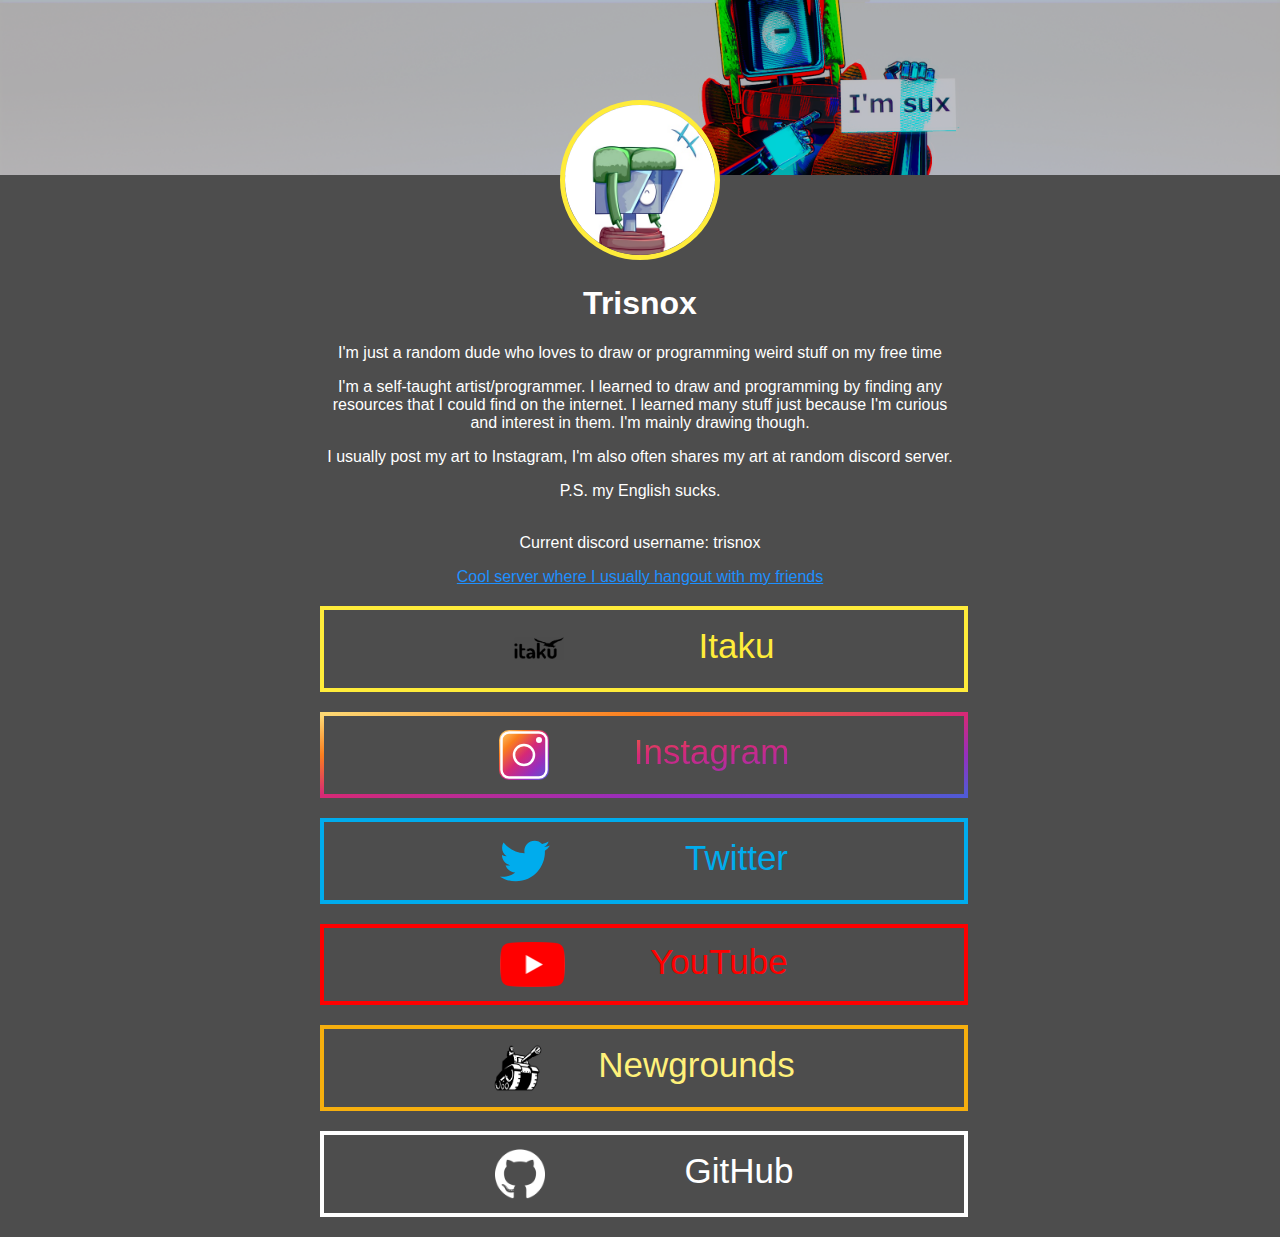
==== index.html @ 05cc0e8b "fix" ====
<!doctype html>
<html lang="en">
  	<head>
    	<title>Trisnox</title>
    	<link rel="stylesheet" href="static/style.css" type="text/css" />
		<link rel="icon" href="static/src/sire icon.png">
  	</head>

  	<body>
		<form class="cover">
		 	 <img src="static/src/sux_wide.png" alt="cover art">
		</form>

		<form class="pfp">

			<div class="image">
				<img src="static/src/pfp.jpg" alt="sire" width="150" height="150">

				<div class="text">
					<h1>Trisnox</h1>
					<p>I'm just a random dude who loves to draw or programming weird stuff on my free time</p>
					<p>I'm a self-taught artist/programmer. I learned to draw and programming by finding any resources that I could find on the internet. I learned many stuff just because I'm curious and interest in them. I'm mainly drawing though.</p>
					<p>I usually post my art to Instagram, I'm also often shares my art at random discord server.</p>
					<p>P.S. my English sucks.</p>

                    <p><br/>Current discord username: trisnox<p>

                    <p><a href="https://discord.com/invite/pcKd4aC" style="color: DodgerBlue;">Cool server where I usually hangout with my friends</a></p>
				</div>
			</div>

			<div class="links">
                <div class="itaku">
					<a href="https://itaku.ee/profile/trisnox_"><img src="static/src/itaku.png" width="50px" height="50px"/>Itaku</a>
				</div>
                
				<div class="instagram">
					<a href="https://www.instagram.com/trisnox_/"><img src="static/src/instagram.svg" width="50px" height="50px"/>Instagram</a>
				</div>

				<div class="twitter">
					<a href="https://twitter.com/Trisnox_"><img src="static/src/twitter.svg" width="50px" height="50px"/>Twitter</a>
				</div>
                
				<div class="youtube">
					<a href="https://www.youtube.com/channel/UCNceG3agrk5qcqjzcxb9Czw"><img src="static/src/yt.png" width="65px" height="45px"/>YouTube</a>
				</div>
				
				<div class="newgrounds">
					<a href="https://trisnox.newgrounds.com"><img src="static/src/ng_tank.png" width="50px" height="50px"/>Newgrounds</a>
				</div>

				<div class="github">
					<a href="https://github.com/Trisnox"><img src="static/src/github.png" width="50px" height="50px"/>GitHub</a>
				</div>
			</div>

		</form>

	  	<form class="filler"> </form>
		  
  	</body>
</html>
---- static/style.css ----
body{
  	margin: 0;
  	padding: 0;
  	font-family: Arial, Helvetica, sans-serif;
  	background: #4d4d4d;
}
.cover{
	padding: 0;
	position: absolute;
	z-index: 0;
}
.cover img{
	max-width: 100%;
	max-height: 100vh;
	margin: auto;
}
.pfp{
  	padding: 0;
  	position: absolute;
  	top: 100px;
  	left: 50%;
  	transform: translate(-50%, 0);
  	background: transparent;
  	text-align: center;
	color: white;
	z-index: 2;
}
.pfp div.image img{
	border-radius: 50%;
	border: 5px solid #ffec3a;
}
.pfp div.links div.itaku a{
	width: 100%;
	display: block;
	padding: 14px 0;
	height: auto;
	position: relative;
	border: 4px solid transparent;
	border-color: #ffec3a;
	font-size: 35px;
	text-align: center;
	margin: 20px auto;
	transition: 0.35s;
	cursor: pointer;
	color: #ffec3a;
	text-decoration: none;
}
.pfp div.links div.itaku img{
	vertical-align: middle;
	position: relative;
	margin-right: 135px;
}
.pfp div.links div.itaku a:hover::before{
	-webkit-background-clip: border-box;
	background-clip: border-box;
}
.pfp div.links div.itaku a:hover{
	filter: drop-shadow(0 0 5px #ffec3a);
	background: #ffec3a;
	color: white;
	position: relative;
	width: 110%;
	border-radius: 5px;
}
.pfp div.links div.instagram a{
	width: 100%;
	display: block;
	padding: 14px 0;
	height: auto;
	position: relative;
	border: 4px solid transparent;
	border-image: linear-gradient(to bottom right, #FEDA75 0%, #FA7E1E 25%, #D62976 50%, #962FBF 75%, #4F5BD5 100%);
	border-image-slice: 1;
	background: white;
	margin: 20px auto;
	font-size: 35px;
	text-align: center;
	transition: 0.35s;
	cursor: pointer;
	background-image: linear-gradient(to bottom right, #FEDA75 0%, #FA7E1E 25%, #D62976 50%, #962FBF 75%, #4F5BD5 100%); -webkit-background-clip: text;
	background-clip: text;
	color: transparent;
	background-color: #4d4d4d;
	text-decoration: none;
}
.pfp div.links div.instagram img{
	vertical-align: middle;
	position: relative;
	margin-right: 85px;
	background: linear-gradient(to bottom right, #FEDA75 0%, #FA7E1E 25%, #D62976 50%, #962FBF 75%, #4F5BD5 100%);
	border-radius: 20%;
}
.pfp div.links div.instagram a:hover::before{
	-webkit-background-clip: border-box;
	background-clip: border-box;
}
.pfp div.links div.instagram a:hover{
	filter: drop-shadow(0 0 5px purple);
	background: #241d33;
	color: white;
	width: 110%;
	border-radius: 5px;
}
.pfp div.links div.twitter a{
	width: 100%;
	display: block;
	padding: 14px 0;
	height: auto;
	position: relative;
	border: 4px solid transparent;
	border-color: #00aced;
	font-size: 35px;
	text-align: center;
	margin: 20px auto;
	transition: 0.35s;
	cursor: pointer;
	color: #00aced;
	text-decoration: none;
}
.pfp div.links div.twitter img{
	vertical-align: middle;
	position: relative;
	margin-right: 135px;
}
.pfp div.links div.twitter a:hover::before{
	-webkit-background-clip: border-box;
	background-clip: border-box;
}
.pfp div.links div.twitter a:hover{
	filter: drop-shadow(0 0 5px #1A5891);
	background: #1A5891;
	color: white;
	position: relative;
	width: 110%;
	border-radius: 5px;
}
.pfp div.links div.youtube a{
	width: 100%;
	display: block;
	padding: 14px 0;
	height: auto;
	position: relative;
	border: 4px solid transparent;
	border-color: #FF0000;
	font-size: 35px;
	text-align: center;
	margin: 20px auto;
	transition: 0.35s;
	cursor: pointer;
	color: #FF0000;
	text-decoration: none;
}
.pfp div.links div.youtube img{
	vertical-align: middle;
	position: relative;
	margin-right: 85px;
}
.pfp div.links div.youtube a:hover::before{
	-webkit-background-clip: border-box;
	background-clip: border-box;
	background: transparent
}
.pfp div.links div.youtube a:hover{
	filter: drop-shadow(0 0 5px #BF0000);
	background: #BF0000;
	color: white;
	position: relative;
	width: 110%;
	border-radius: 5px;
}
.pfp div.links div.newgrounds a{
	width: 100%;
	display: block;
	padding: 14px 0;
	height: auto;
	position: relative;
	border: 4px solid transparent;
	border-color: #f6af0e;
	font-size: 35px;
	text-align: center;
	margin: 20px auto;
	transition: 0.35s;
	cursor: pointer;
	color: #fff17a;
	text-decoration: none;
}
.pfp div.links div.newgrounds img{
	vertical-align: middle;
	position: relative;
	margin-right: 55px;
}
.pfp div.links div.newgrounds a:hover::before{
	-webkit-background-clip: border-box;
	background-clip: border-box;
}
.pfp div.links div.newgrounds a:hover{
	filter: drop-shadow(0 0 5px #f6af0e);
	background: #f6af0e;
	color: white;
	position: relative;
	width: 110%;
	border-radius: 5px;
}
.pfp div.links div.github a{
	width: 100%;
	display: block;
	padding: 14px 0;
	height: auto;
	position: relative;
	border: 4px solid transparent;
	border-color: white;
	font-size: 35px;
	text-align: center;
	margin: 20px auto;
	transition: 0.35s;
	cursor: pointer;
	color: white;
	text-decoration: none;
}
.pfp div.links div.github img{
	vertical-align: middle;
	position: relative;
	margin-right: 140px;
}
.pfp div.links div.github a:hover::before{
	-webkit-background-clip: border-box;
	background-clip: border-box;
}
.pfp div.links div.github a:hover{
	filter: drop-shadow(0 0 5px gray);
	background: black;
	color: white;
	position: relative;
	width: 110%;
	border-radius: 5px;
}
.filler{
	width: 100%;
  	height: 100%;
  	padding: 0;
  	position: absolute;
  	top: 175px;
  	left: 50%;
  	transform: translate(-50%, 0);
	background: #4d4d4d;
	z-index: 1;
}
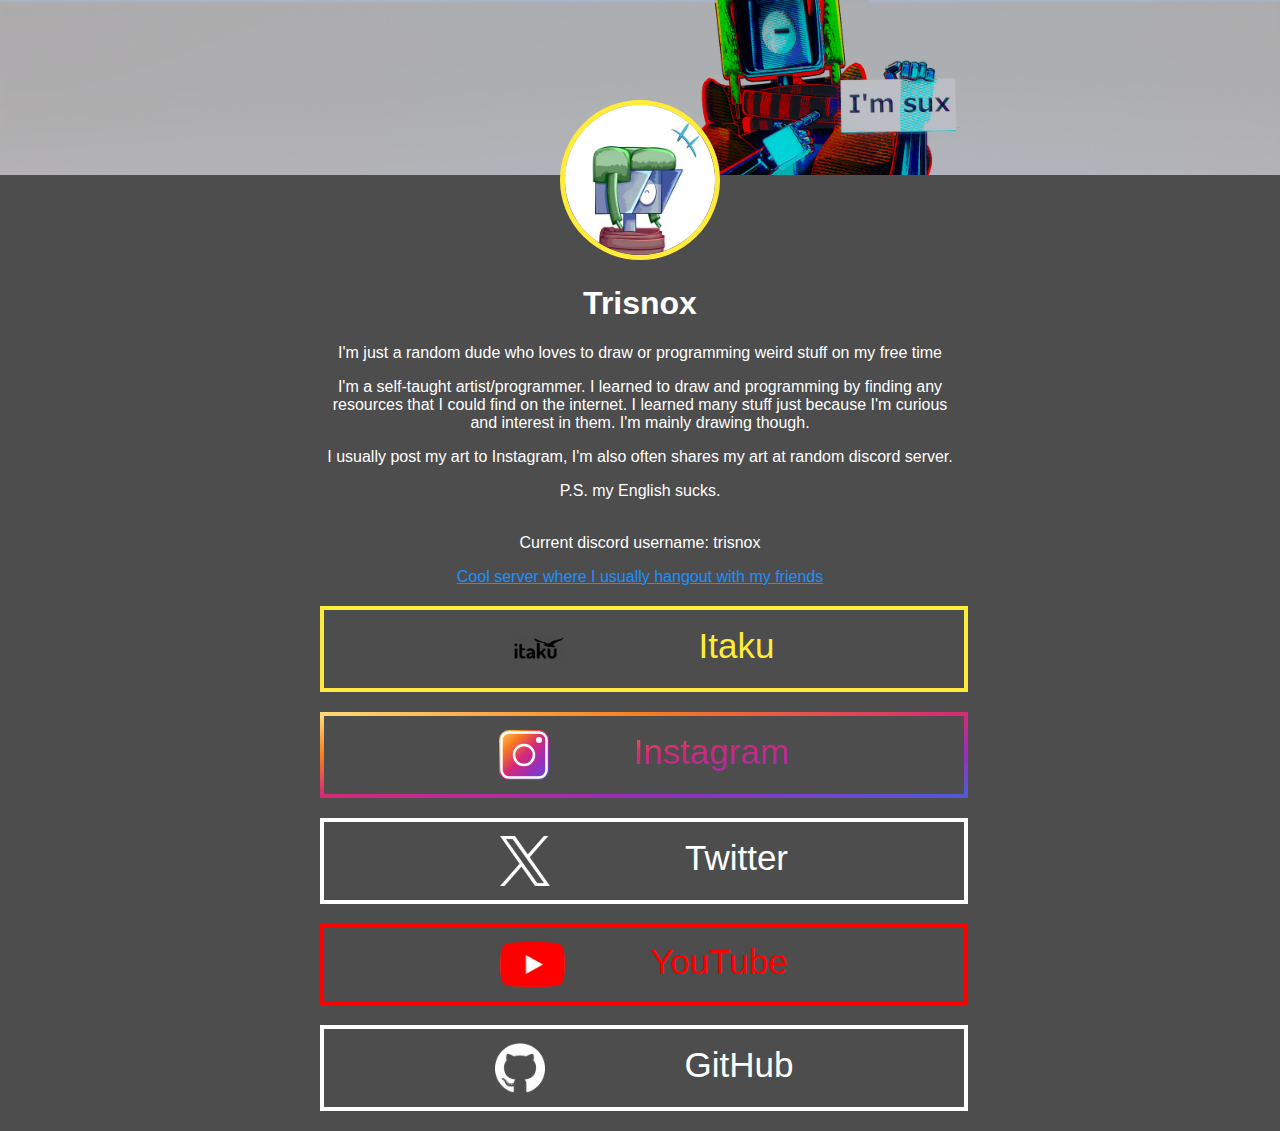
==== commit 732f2b3b: "info update" ====
--- a/index.html
+++ b/index.html
@@ -39,16 +39,16 @@
 				</div>
 
 				<div class="twitter">
-					<a href="https://twitter.com/Trisnox_"><img src="static/src/twitter.svg" width="50px" height="50px"/>Twitter</a>
+					<a href="https://twitter.com/Trisnox_"><img src="static/src/twitter.png" width="50px" height="50px"/>Twitter</a>
 				</div>
                 
 				<div class="youtube">
 					<a href="https://www.youtube.com/channel/UCNceG3agrk5qcqjzcxb9Czw"><img src="static/src/yt.png" width="65px" height="45px"/>YouTube</a>
 				</div>
 				
-				<div class="newgrounds">
+				<!-- <div class="newgrounds">
 					<a href="https://trisnox.newgrounds.com"><img src="static/src/ng_tank.png" width="50px" height="50px"/>Newgrounds</a>
-				</div>
+				</div> -->
 
 				<div class="github">
 					<a href="https://github.com/Trisnox"><img src="static/src/github.png" width="50px" height="50px"/>GitHub</a>
--- a/static/style.css
+++ b/static/style.css
@@ -108,13 +108,13 @@
 	height: auto;
 	position: relative;
 	border: 4px solid transparent;
-	border-color: #00aced;
-	font-size: 35px;
-	text-align: center;
-	margin: 20px auto;
-	transition: 0.35s;
-	cursor: pointer;
-	color: #00aced;
+	border-color: white;
+	font-size: 35px;
+	text-align: center;
+	margin: 20px auto;
+	transition: 0.35s;
+	cursor: pointer;
+	color: white;
 	text-decoration: none;
 }
 .pfp div.links div.twitter img{
@@ -127,8 +127,8 @@
 	background-clip: border-box;
 }
 .pfp div.links div.twitter a:hover{
-	filter: drop-shadow(0 0 5px #1A5891);
-	background: #1A5891;
+	filter: drop-shadow(0 0 5px black);
+	background: black;
 	color: white;
 	position: relative;
 	width: 110%;
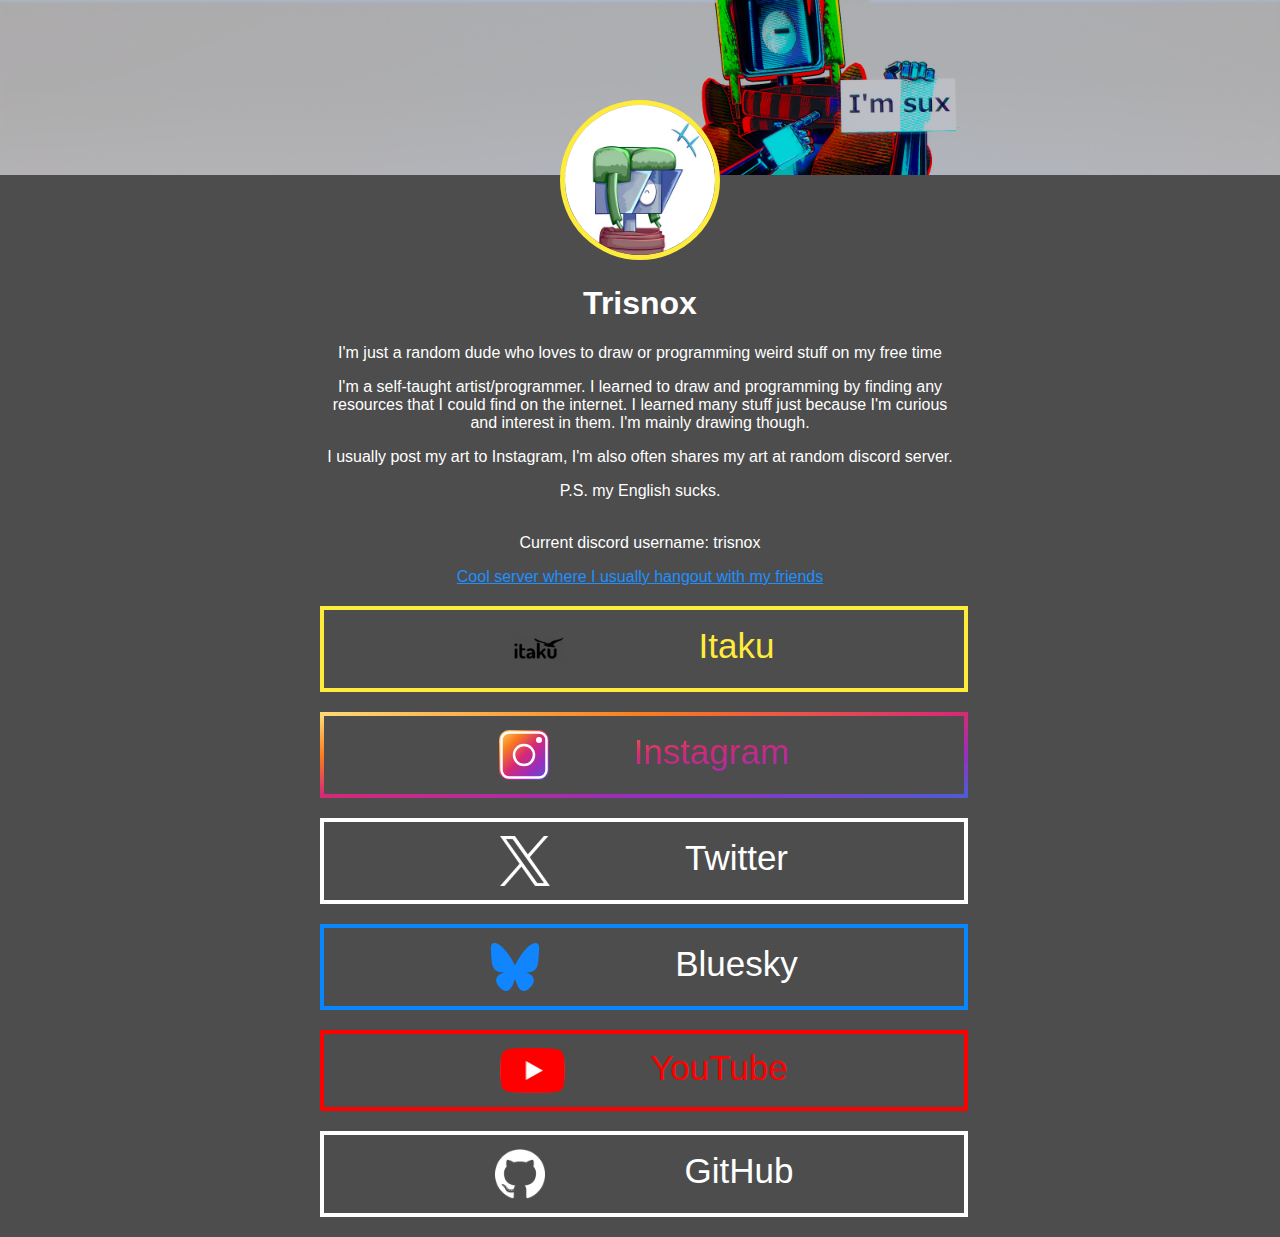
==== commit 6205c04f: "added new social" ====
--- a/index.html
+++ b/index.html
@@ -41,6 +41,10 @@
 				<div class="twitter">
 					<a href="https://twitter.com/Trisnox_"><img src="static/src/twitter.png" width="50px" height="50px"/>Twitter</a>
 				</div>
+				
+				<div class="bsky">
+					<a href="https://bsky.app/profile/trisnox.bsky.social"><img src="static/src/bsky.svg" width="50px" height="50px"/>Bluesky</a>
+				</div>
                 
 				<div class="youtube">
 					<a href="https://www.youtube.com/channel/UCNceG3agrk5qcqjzcxb9Czw"><img src="static/src/yt.png" width="65px" height="45px"/>YouTube</a>
--- a/static/style.css
+++ b/static/style.css
@@ -129,6 +129,39 @@
 .pfp div.links div.twitter a:hover{
 	filter: drop-shadow(0 0 5px black);
 	background: black;
+	color: white;
+	position: relative;
+	width: 110%;
+	border-radius: 5px;
+}
+.pfp div.links div.bsky a{
+	width: 100%;
+	display: block;
+	padding: 14px 0;
+	height: auto;
+	position: relative;
+	border: 4px solid transparent;
+	border-color: #0886fe;
+	font-size: 35px;
+	text-align: center;
+	margin: 20px auto;
+	transition: 0.35s;
+	cursor: pointer;
+	color: white;
+	text-decoration: none;
+}
+.pfp div.links div.bsky img{
+	vertical-align: middle;
+	position: relative;
+	margin-right: 135px;
+}
+.pfp div.links div.bsky a:hover::before{
+	-webkit-background-clip: border-box;
+	background-clip: border-box;
+}
+.pfp div.links div.bsky a:hover{
+	filter: drop-shadow(0 0 5px black);
+	background: #055db1;
 	color: white;
 	position: relative;
 	width: 110%;
